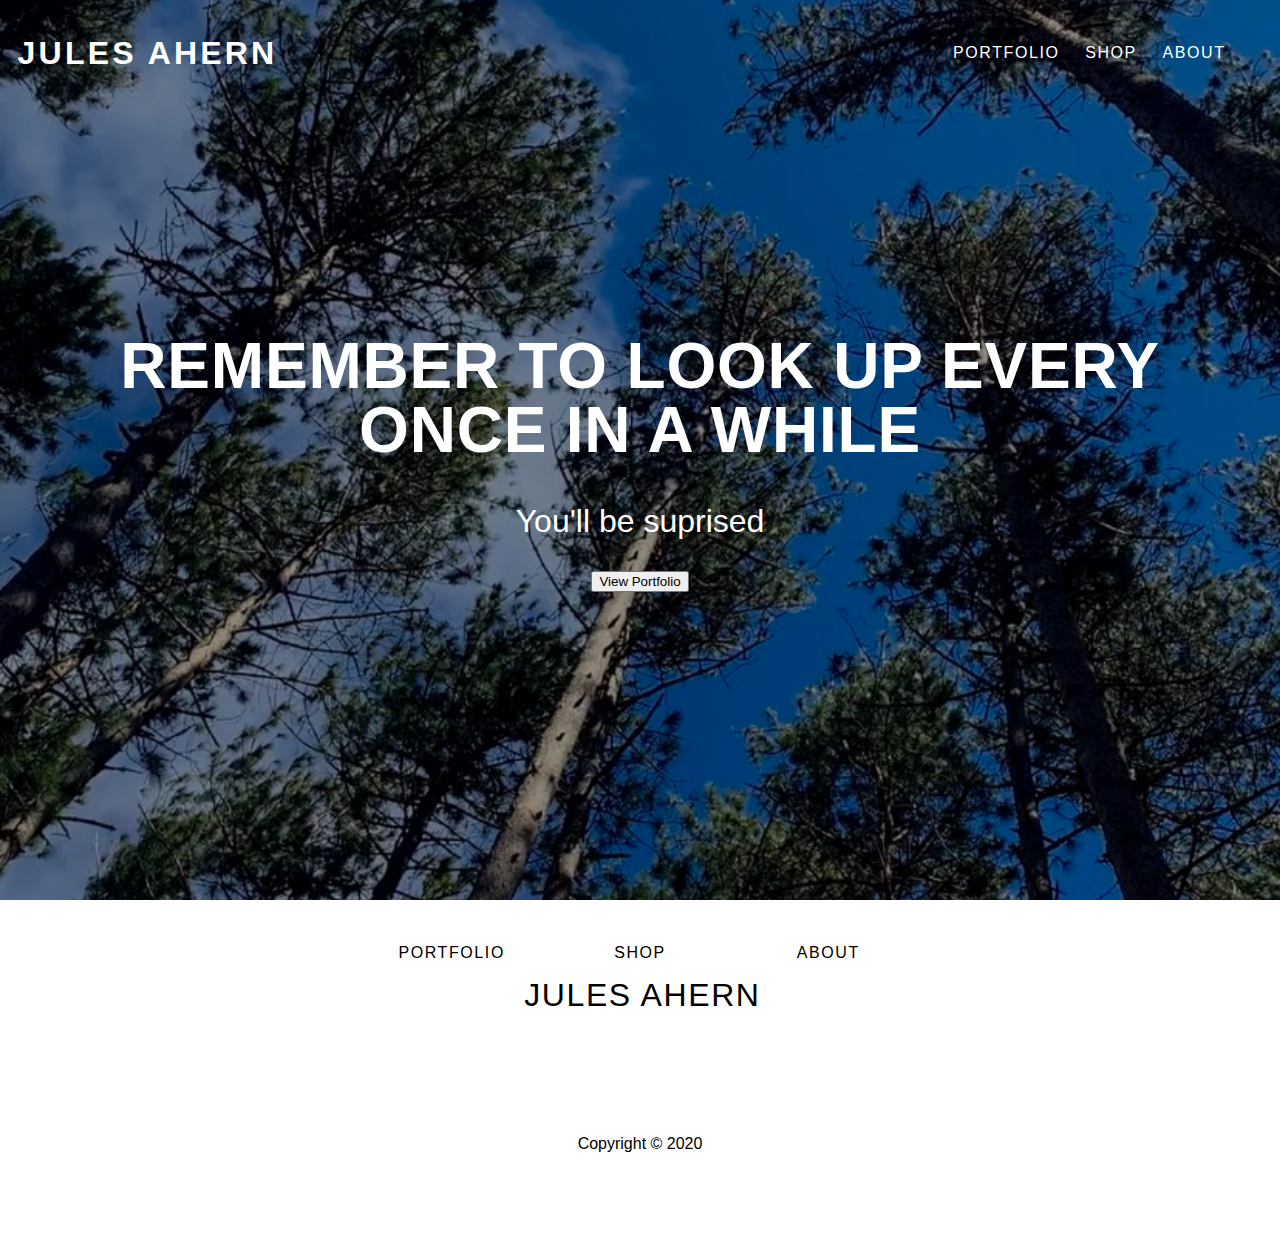
==== index.html @ d2fbad42 "finished index page" ====
<!DOCTYPE html>
<html lang="en">
  <head>
    <meta charset="UTF-8" />
    <meta name="viewport" content="width=device-width, initial-scale=1.0" />
    <link rel="stylesheet" href="css/styles.css" />
    <link rel="stylesheet" href="css/glightbox.min.css" />
    <link rel="stylesheet" href="css/all.min.css" />
    <title>Jules Ahern Homepage</title>
  </head>
  <body class="hero-body">
    <header class="hero-box">
      <section class="hero-image-box">
        <video src="video/movingtrees.mov" class="hero-video" autoplay muted loop>
      </section>
      <nav class="nav-bar hero-nav">
        <h1 class="logo"><a href="index.html">Jules Ahern</a></h1>
        <ul class="nav-menu">
          <li class="nav-item">
            <a href="portfolio.html">Portfolio</a>
          </li>
          <li class="nav-item">
            <a href="shop.html">Shop</a>
          </li>
          <li class="nav-item">
            <a href="about.html">About</a>
          </li>
          <li class="nav-item social-nav-item">
            <a href="https://github.com/JulesAhern" aria-label="Link to Github"
              ><i class="fab fa-github " aria-hidden="true"></i
            ></a>
          </li>
        </ul>
      </nav>
      <section class="hero-text-box">
        <h1 class="hero-heading">Remember to look up every once in a while</h1>
        <p class="hero-text">You'll be suprised</p>
        <p><a href="portfolio.html"><button class="hero-button">View Portfolio</button></a></p>
      </section>
    </header>
    <footer>
    <nav class="nav-bar footer-nav">
      <ul class="nav-menu">
        <li class="nav-item">
          <a href="portfolio.html">Portfolio</a>
        </li>
        <li class="nav-item">
            <a href="shop.html">Shop</a>
          </li>
          <li class="nav-item">
            <a href="about.html">About</a>
          </li>
          <li class="nav-item logo footer-logo">
            <a href="index.html">Jules Ahern</a>
          </li>
    </ul>
    </nav>
    <section class="footer-social">
            <a href="https://github.com/JulesAhern" aria-label="Link to Github"
              ><i class="fab fa-github fa-3x" aria-hidden="true"></i
            ></a>
    </section>
    <p class="footer-copyright">Copyright &copy; 2020</p>
    </footer>
  </body>
</html>
---- css/styles.css ----
/*basic styles*/
html {
  font-size: 100%;
  line-height: 1.5rem;
  box-sizing: border-box;
  font-family: Arial, Helvetica, sans-serif;
  height: 100%;
}

body {
  margin: 0 auto;
  padding: 0;
  min-height: 100%;
}

*,
*::before,
*::after {
  box-sizing: inherit;
}

img,
video {
  width: 100%;
  height: auto;
  display: block;
}

/* Begin Header Navbar Styles*/
.nav-bar {
  display: flex;
  flex-wrap: wrap;
  justify-content: center;
  align-items: center;
  line-height: 1rem;
  overflow: hidden;
  background-color: #fff;
}

.logo,
.nav-menu {
  text-transform: uppercase;
}
.logo,
.nav-item {
  white-space: nowrap;
}

.nav-menu {
  list-style: none;
  display: flex;
  flex-wrap: wrap;
  justify-content: space-evenly;
  align-items: center;
  padding: 0;
  margin: 0;
}

.nav-item {
  flex: 1 0 33.3%;
  text-align: center;
}

.social-nav-item {
  flex: 1 1 10%;
}

.logo a,
.nav-menu a {
  display: block;
  text-decoration: none;
  letter-spacing: 0.2rem;
  padding: 0.8rem;
  color: #000;
}

.logo a {
  font-weight: 700;
  font-size: 2rem;
}

.nav-menu a {
  font-weight: 400;
  letter-spacing: 0.1rem;
  border-bottom: 1px solid #fff;
  transition: all ease 0.1s;
}

.nav-menu a:hover {
  border-bottom: 1px solid #000;
}

/* Hero header Navbar Changes */

.hero-nav {
  background-color: none;
  grid-column: 1/-1;
  grid-row: 1/ -1;
  background: none;
  align-content: top;
  z-index: 10;
}

.hero-nav .logo a,
.hero-nav .nav-menu a {
  color: white;
}

.hero-nav .nav-menu a:hover {
  border-bottom: 1px solid #ffffff;
}

.hero-nav .nav-menu a {
  border-bottom: 1px solid rgba(0, 0, 0, 0);
}

/* Homepage Hero */

.hero-box {
  display: grid;
  grid-template-columns: 1fr;
  grid-template-rows: 1fr;
  grid-gap: 0;
  align-content: center;
  justify-content: center;
  align-items: start;
  height: 100%;
}

.hero-image-box {
  height: 100vh;
  max-width: 100%;
  display: grid;
  grid-column: 1 / -1;
  grid-row: 1 / -1;
}

.hero-image-box::after {
  content: "";
  background-color: rgba(0, 0, 0, 0.4);
  height: 100%;
  width: 100%;
  position: absolute;
  top: 0;
  left: 0;
}

.hero-img,
.hero-video {
  width: 100%;
  height: 100%;
  object-fit: cover;
}

.hero-video {
  background-color: #000;
  background-image: url("../img/stilltrees.jpg");
  background-repeat: no-repeat;
  background-size: cover;
  background-position: center;
}

.hero-text-box {
  grid-row: 1 / -1;
  grid-column: 1 / -1;
  align-self: center;
  padding: 1rem;
  z-index: 10;
  text-align: center;
}

.hero-heading {
  font-size: 1.5rem;
  letter-spacing: 0.05rem;
  font-weight: bold;
  text-transform: uppercase;
  color: white;
}

.hero-text {
  font-size: 1rem;
  margin-top: 0.5rem;
  color: white;
}

.hero-botton {
  display: inline-block;
  padding: 0.75rem 2rem;
  background: none;
  color: white;
  font-size: 1.2rem;
  font-weight: bold;
  border: 1px solid white;
  border-radius: 5px;
  margin-top: 2rem;
}

.hero-button:hover {
  transform: scale(0.95);
}

.hero-button:active {
  background: rgba(0, 0, 0, 0.3);
}

/* Footer Nav Extra Styles */

.footer-logo {
  white-space: nowrap;
}

.footer-social {
  display: flex;
  justify-content: center;
  padding-top: 3rem;
}

.footer-social a {
  color: black;
  padding: 0.1rem;
}

.footer-copyright {
  text-align: center;
  padding-bottom: 6rem;
}

/* Add Media Queries for large screens */

@media (min-width: 600px) {
  .nav-bar {
    line-height: 1.5rem;
  }
  .nav-menu {
    padding: 0 1rem;
  }
  .nav-item {
    flex: 1 1;
  }
  .hero-nav {
    padding-bottom: 1rem;
  }
  .hero-heading {
    font-size: 4rem;
    line-height: 4rem;
  }

  .hero-text-box {
    padding: 2rem;
  }
  .hero-text {
    font-size: 2rem;
    line-height: 2rem;
  }
  .footer-nav {
    padding-top: 2rem;
  }
  .footer-logo {
    flex-basis: 100%;
  }
}

@media (min-width: 920px) {
  body {
    max-width: 1400px;
  }
  .hero-body {
    max-width: unset;
  }
  .nav-bar {
    justify-content: space-between;
    padding: 1rem 0;
    margin: 1rem auto 2rem auto;
    line-height: 1rem;
  }
  .nav-menu: {
    width: auto;
    justify-self: end;
  }

  .logo {
    margin: 0 0 0 0.3rem;
    justify-self: start;
  }
  .hero-nav {
    width: 100%;
  }

  .footer-nav {
    justify-content: space-evenly;
  }
}
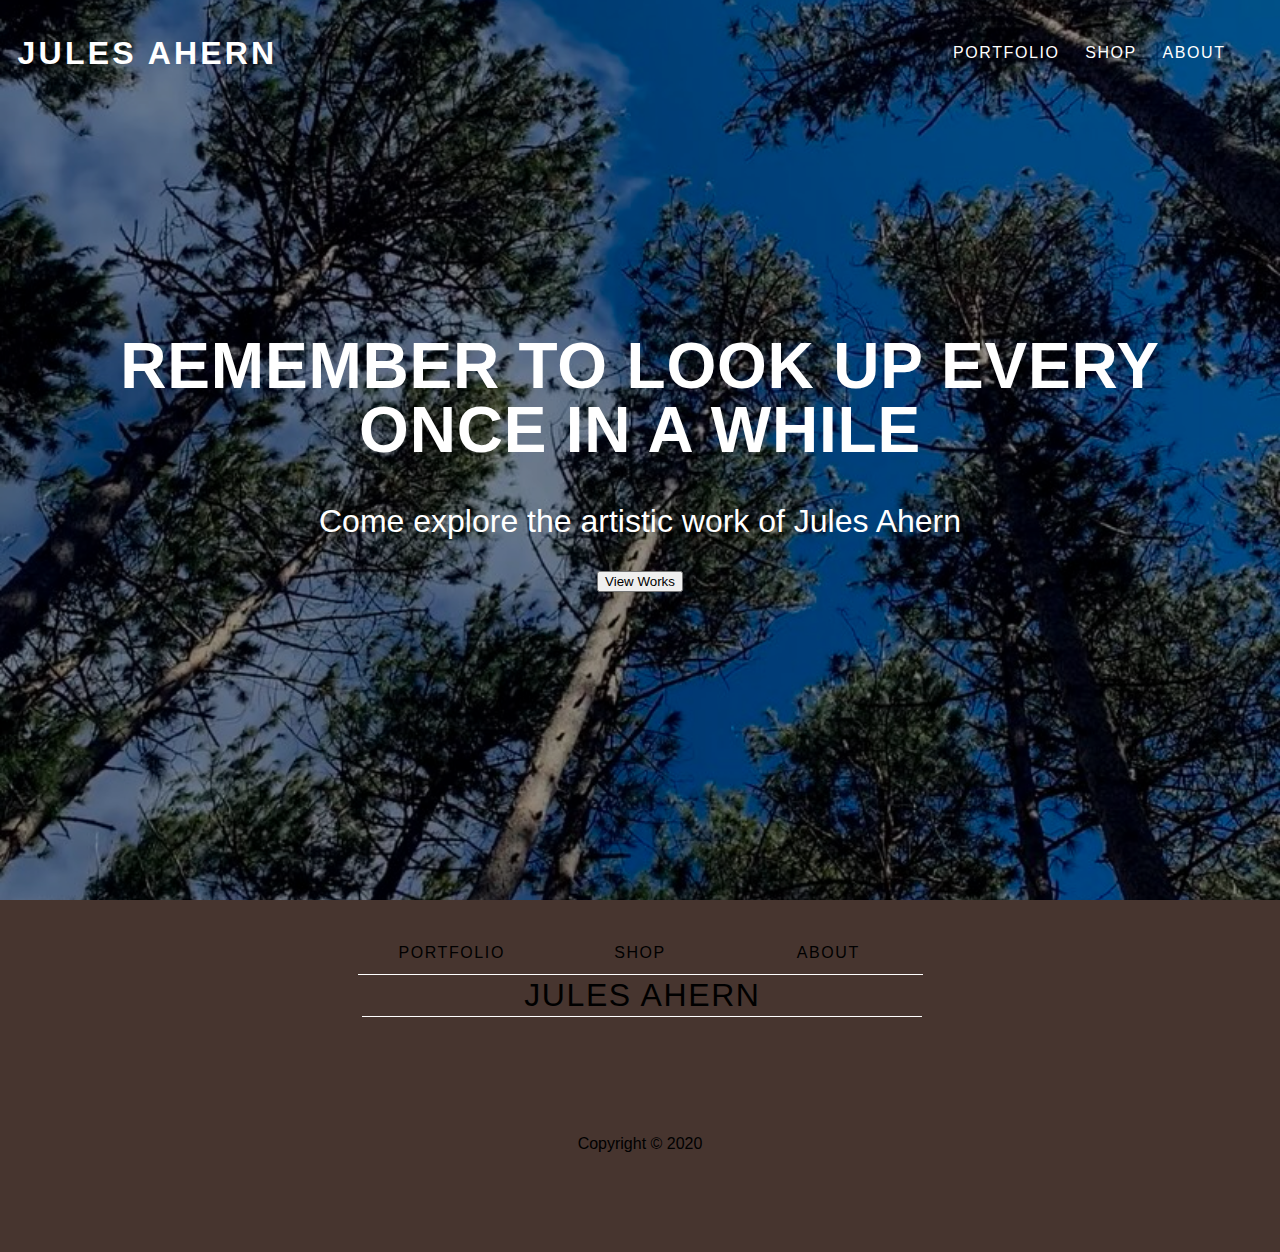
==== commit 4c3daadb: "changed background color of about page" ====
--- a/index.html
+++ b/index.html
@@ -34,8 +34,8 @@
       </nav>
       <section class="hero-text-box">
         <h1 class="hero-heading">Remember to look up every once in a while</h1>
-        <p class="hero-text">You'll be suprised</p>
-        <p><a href="portfolio.html"><button class="hero-button">View Portfolio</button></a></p>
+        <p class="hero-text">Come explore the artistic work of Jules Ahern</p>
+        <p><a href="portfolio.html"><button class="hero-button">View Works</button></a></p>
       </section>
     </header>
     <footer>
--- a/css/styles.css
+++ b/css/styles.css
@@ -11,6 +11,7 @@
   margin: 0 auto;
   padding: 0;
   min-height: 100%;
+  background-color: rgb(71, 53, 47);
 }
 
 *,
@@ -34,7 +35,6 @@
   align-items: center;
   line-height: 1rem;
   overflow: hidden;
-  background-color: #fff;
 }
 
 .logo,
@@ -187,20 +187,42 @@
   display: inline-block;
   padding: 0.75rem 2rem;
   background: none;
-  color: white;
-  font-size: 1.2rem;
+  color: transparent;
+  font-size: 2rem;
   font-weight: bold;
-  border: 1px solid white;
+  border: 1px solid transparent;
   border-radius: 5px;
   margin-top: 2rem;
 }
 
 .hero-button:hover {
-  transform: scale(0.95);
+  transform: scale(1.5);
 }
 
 .hero-button:active {
   background: rgba(0, 0, 0, 0.3);
+}
+
+/* About Page CSS */
+.about-page {
+  padding: 2rem 1rem 10rem 1rem;
+  display: grid;
+  grid-template-columns: 1fr;
+  height: 100%;
+}
+
+.about-text {
+  margin: 0 auto;
+}
+
+.about-text h1 {
+  font-size: 2rem;
+  line-height: 2rem;
+}
+
+.about-image img {
+  height: 100%;
+  object-fit: cover;
 }
 
 /* Footer Nav Extra Styles */
@@ -251,6 +273,19 @@
   .hero-text {
     font-size: 2rem;
     line-height: 2rem;
+  }
+
+  .about-page {
+    grid-template-columns: 1fr 1fr;
+    grid-gap: 1rem;
+  }
+
+  .about-text h1 {
+    font-size: 3rem;
+    line-height: 3rem;
+  }
+  .about-text p {
+    font-size: 1.5rem;
   }
   .footer-nav {
     padding-top: 2rem;
@@ -285,6 +320,15 @@
   .hero-nav {
     width: 100%;
   }
+  .about-text h1 {
+    font-size: 4rem;
+    line-height: 4rem;
+  }
+
+  .about-text p {
+    font-size: 1.5rem;
+    line-height: 2rem;
+  }
 
   .footer-nav {
     justify-content: space-evenly;
